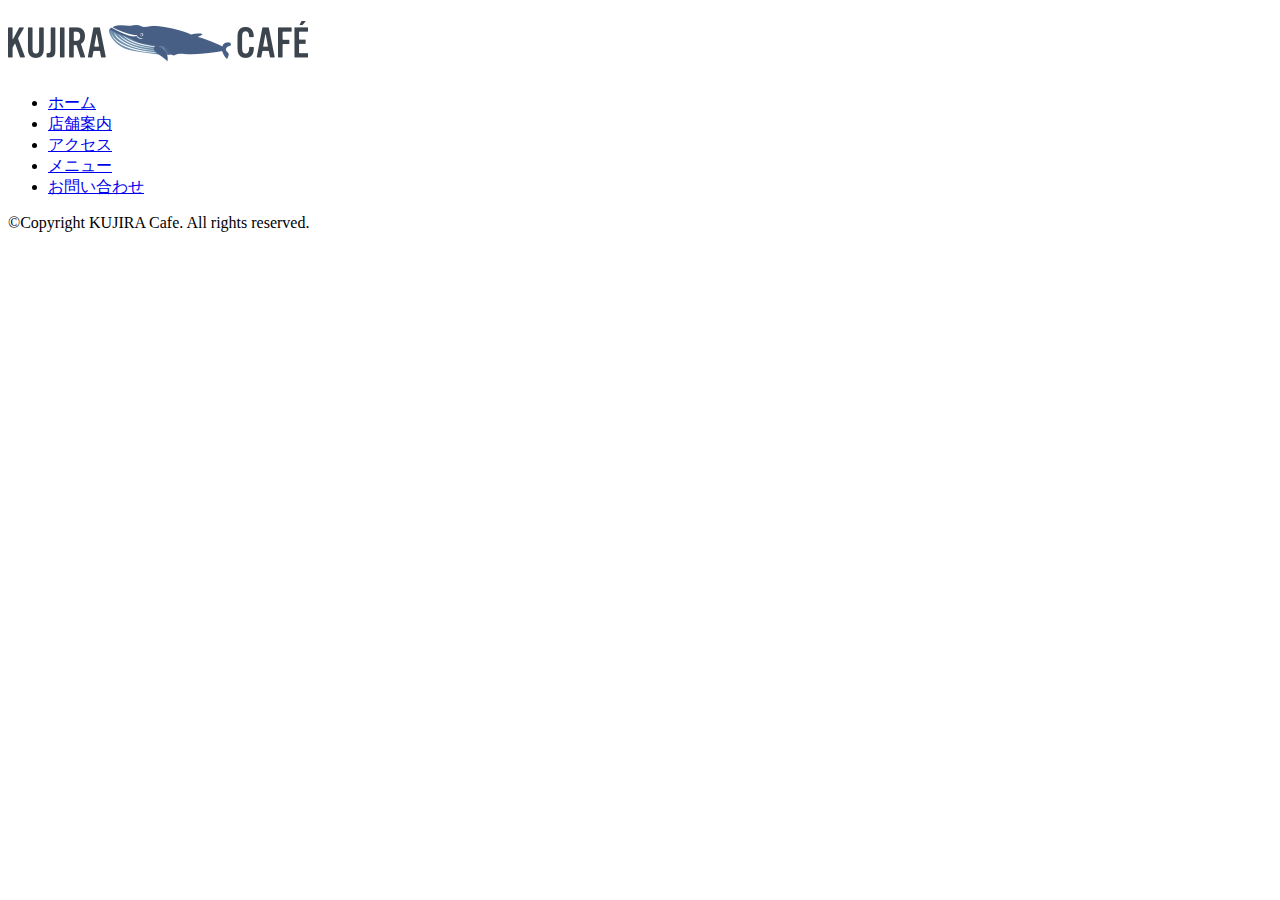
==== cafe/about.html @ 5cf15fdf "create html" ====
<!DOCTYPE html>
<html>
  <head>
    <meta charset="UTF-8">
    <title>KUJIRA Cafeについて | KUJIRA Cafe</title>
  </head>
  <body>
    <div class="wrapper">
      <!-- ヘッダー -->
      <header class="header">
        <h1 class="logo"><a href="index.html"><img src="images/logo.png" alt="KUJIRA Cafe"></a></h1>
        <nav class="nav">
          <ul>
            <li><a href="index.html">ホーム</a></li>
            <li><a href="about.html">店舗案内</a></li>
            <li><a href="access.html">アクセス</a></li>
            <li><a href="menu.html">メニュー</a></li>
            <li><a href="contact.html">お問い合わせ</a></li>
          </ul>
        </nav>
      </header>
      <!-- ヘッダーここまで -->
      <!-- メイン -->
      <main>
        
      </main>
      <!-- メインここまで -->
      <!-- フッター -->
      <footer class="footer">
        <p>&copy;Copyright KUJIRA Cafe. All rights reserved.</p>
      </footer>
      <!-- フッターここまで -->
    </div>
  </body>
</html>
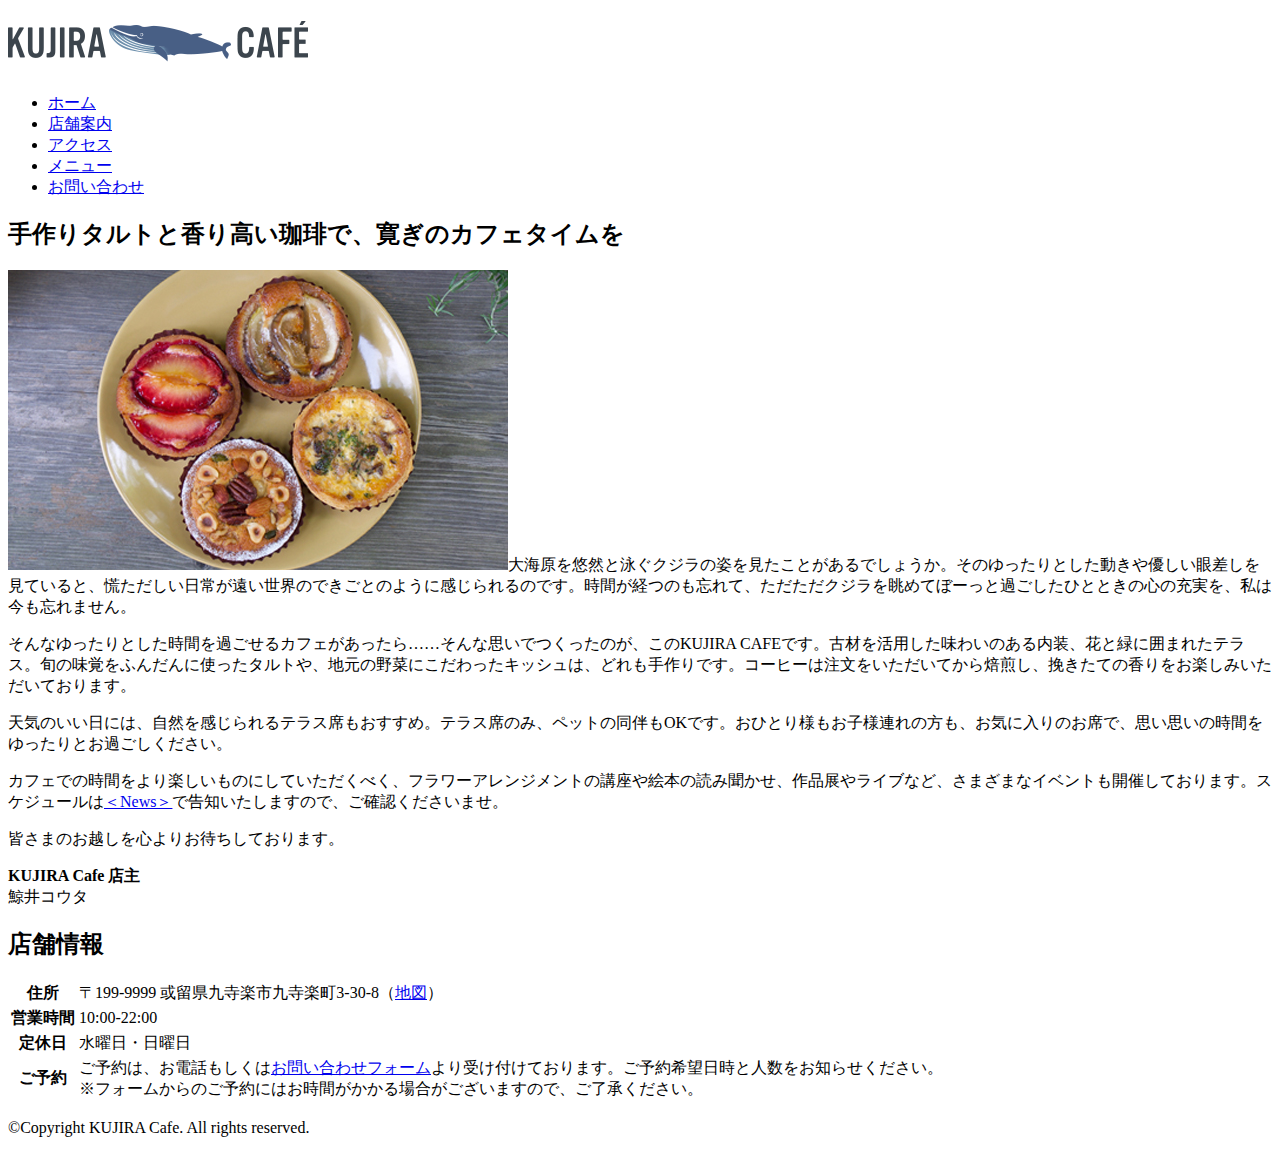
==== commit c8f09107: "create table" ====
--- a/cafe/about.html
+++ b/cafe/about.html
@@ -22,7 +22,35 @@
       <!-- ヘッダーここまで -->
       <!-- メイン -->
       <main>
+        <h2>手作りタルトと香り高い珈琲で、寛ぎのカフェタイムを</h2>
+        <p><img src="images/about-photo.jpg" alt="タルトの写真">大海原を悠然と泳ぐクジラの姿を見たことがあるでしょうか。そのゆったりとした動きや優しい眼差しを見ていると、慌ただしい日常が遠い世界のできごとのように感じられるのです。時間が経つのも忘れて、ただただクジラを眺めてぼーっと過ごしたひとときの心の充実を、私は今も忘れません。</p>
+        <p>そんなゆったりとした時間を過ごせるカフェがあったら……そんな思いでつくったのが、このKUJIRA CAFEです。古材を活用した味わいのある内装、花と緑に囲まれたテラス。旬の味覚をふんだんに使ったタルトや、地元の野菜にこだわったキッシュは、どれも手作りです。コーヒーは注文をいただいてから焙煎し、挽きたての香りをお楽しみいただいております。</p>
+        <p>天気のいい日には、自然を感じられるテラス席もおすすめ。テラス席のみ、ペットの同伴もOKです。おひとり様もお子様連れの方も、お気に入りのお席で、思い思いの時間をゆったりとお過ごしください。</p>
+        <p>カフェでの時間をより楽しいものにしていただくべく、フラワーアレンジメントの講座や絵本の読み聞かせ、作品展やライブなど、さまざまなイベントも開催しております。スケジュールは<a href="index.html#news">＜News＞</a>で告知いたしますので、ご確認くださいませ。</p>
+        <p>皆さまのお越しを心よりお待ちしております。</p>
         
+        <p><strong>KUJIRA Cafe 店主</strong><br>
+        鯨井コウタ</p>
+        <h2>店舗情報</h2>
+        <table>
+          <tr>
+            <th>住所</th>
+            <td>〒199-9999 或留県九寺楽市九寺楽町3-30-8（<a href="access.html">地図</a>）</td>
+          </tr>
+          <tr>
+            <th>営業時間</th>
+            <td>10:00-22:00</td>
+          </tr>
+          <tr>
+            <th>定休日</th>
+            <td>水曜日・日曜日</td>
+          </tr>
+          <tr>
+            <th>ご予約</th>
+            <td>ご予約は、お電話もしくは<a href="contact.html">お問い合わせフォーム</a>より受け付けております。ご予約希望日時と人数をお知らせください。<br>
+              ※フォームからのご予約にはお時間がかかる場合がございますので、ご了承ください。</td>
+          </tr>
+        </table>
       </main>
       <!-- メインここまで -->
       <!-- フッター -->
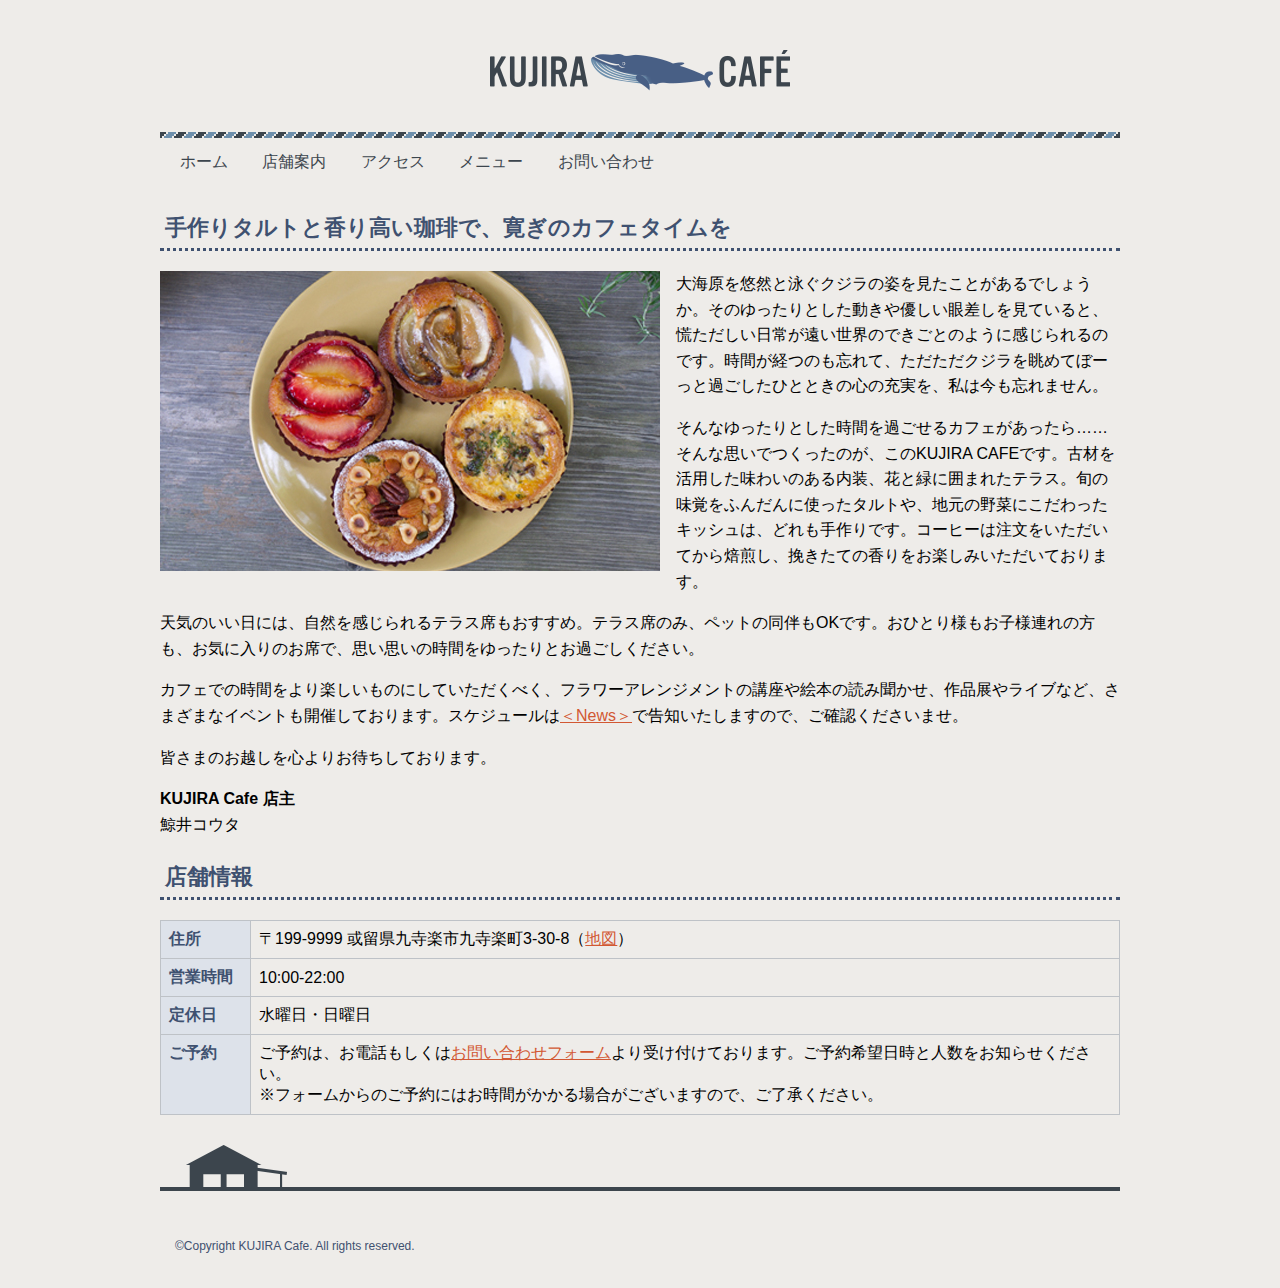
==== commit cd86def8: "create style of about.html" ====
--- a/cafe/about.html
+++ b/cafe/about.html
@@ -3,6 +3,7 @@
   <head>
     <meta charset="UTF-8">
     <title>KUJIRA Cafeについて | KUJIRA Cafe</title>
+    <link rel="stylesheet" href="css/style.css">
   </head>
   <body>
     <div class="wrapper">
@@ -23,7 +24,7 @@
       <!-- メイン -->
       <main>
         <h2>手作りタルトと香り高い珈琲で、寛ぎのカフェタイムを</h2>
-        <p><img src="images/about-photo.jpg" alt="タルトの写真">大海原を悠然と泳ぐクジラの姿を見たことがあるでしょうか。そのゆったりとした動きや優しい眼差しを見ていると、慌ただしい日常が遠い世界のできごとのように感じられるのです。時間が経つのも忘れて、ただただクジラを眺めてぼーっと過ごしたひとときの心の充実を、私は今も忘れません。</p>
+        <p><img src="images/about-photo.jpg" alt="タルトの写真" class="shop-photo">大海原を悠然と泳ぐクジラの姿を見たことがあるでしょうか。そのゆったりとした動きや優しい眼差しを見ていると、慌ただしい日常が遠い世界のできごとのように感じられるのです。時間が経つのも忘れて、ただただクジラを眺めてぼーっと過ごしたひとときの心の充実を、私は今も忘れません。</p>
         <p>そんなゆったりとした時間を過ごせるカフェがあったら……そんな思いでつくったのが、このKUJIRA CAFEです。古材を活用した味わいのある内装、花と緑に囲まれたテラス。旬の味覚をふんだんに使ったタルトや、地元の野菜にこだわったキッシュは、どれも手作りです。コーヒーは注文をいただいてから焙煎し、挽きたての香りをお楽しみいただいております。</p>
         <p>天気のいい日には、自然を感じられるテラス席もおすすめ。テラス席のみ、ペットの同伴もOKです。おひとり様もお子様連れの方も、お気に入りのお席で、思い思いの時間をゆったりとお過ごしください。</p>
         <p>カフェでの時間をより楽しいものにしていただくべく、フラワーアレンジメントの講座や絵本の読み聞かせ、作品展やライブなど、さまざまなイベントも開催しております。スケジュールは<a href="index.html#news">＜News＞</a>で告知いたしますので、ご確認くださいませ。</p>
@@ -31,8 +32,8 @@
         
         <p><strong>KUJIRA Cafe 店主</strong><br>
         鯨井コウタ</p>
-        <h2>店舗情報</h2>
-        <table>
+        <h2 class="clear">店舗情報</h2>
+        <table class="info">
           <tr>
             <th>住所</th>
             <td>〒199-9999 或留県九寺楽市九寺楽町3-30-8（<a href="access.html">地図</a>）</td>
--- a/cafe/css/style.css
+++ b/cafe/css/style.css
@@ -0,0 +1,121 @@
+@charset "UTF-8";
+
+/* ページ全体に適用される */
+html {
+  font-family: sans-serif;
+}
+html * {
+  /* htmlタグの子孫要素全てが選択される */
+  /* 「width, heightで指定する値をボーダー領域まで含む幅と高さに変更する」という意味。 */
+  box-sizing: border-box;
+}
+body {
+  /* デフォルトでは周囲に8ピクセルのマージンが設定されているのを0にする */
+  margin: 0 0 0 0;
+  background-color: #eeece9;
+}
+.wrapper {
+  margin: 0 auto 0 auto;
+  max-width: 960px;
+}
+h2{
+  color: #3f5170;
+  font-size: 22px;
+  border-bottom: 3px dotted #3f5170;
+  margin-top: 20px;
+  margin-right: 0px;
+  margin-bottom: 20px;
+  margin-left: 0px;
+  padding-top: 5px;
+  padding-right: 5px;
+  padding-bottom: 5px;
+  padding-left: 5px;
+}
+p {
+  line-height: 1.6;
+}
+a:link {
+  color: #d25833;
+}
+a:visited {
+  color: #d25833;
+}
+a:hover {
+  color: #e3937a;
+}
+a:active {
+  color: #ff6a3b;
+}
+
+/* 全てのページに適用 - ヘッダー - */
+.logo {
+  margin: 50px 0 40px 0;
+  line-height: 0;
+  text-align: center;
+}
+.nav li {
+  display: inline;
+  list-style-type: none;
+  padding-right: 30px;
+}
+.nav ul {
+  margin: 0 0 0 0;
+  padding: 20px 10px 15px 20px;
+  background-image: url(../images/menu-bg.png);
+  background-repeat: repeat-x;
+}
+.nav a:link {
+  color: #3c454d;
+  text-decoration: none;
+}
+.nav a:visited {
+  color: #3c454d;
+  text-decoration: none;
+}
+.nav a:hover {
+  color: #7b8dac;
+  text-decoration: none;
+}
+.nav a:active {
+  color: #5a9bc0;
+  text-decoration: none;
+}
+.footer {
+  background-image: url(../images/footer-bg.png);
+  background-repeat: no-repeat;
+  margin-top: 30px;
+  padding: 80px 15px 20px 15px;
+  font-size: 12px;
+  color: #3f5170;
+}
+/* 個別のスタイル */
+/* index.html */
+.keyvisual {
+  margin: 15px 0 0 0;
+}
+.news-item {
+  margin: 0;
+}
+/* about.html */
+.shop-photo {
+  float: left;
+  padding: 0 1em 1em 0;
+}
+.clear {
+  clear: both;
+}
+/* テーブル */
+.info {
+  border-collapse: collapse;
+}
+.info th, .info td {
+  padding: 8px;
+  border: 1px solid #bec2c7;
+  text-align: left;
+}
+.info th {
+  background-color: #dde2ea;
+  width: 90px;
+  color: #3f5170;
+  vertical-align: top;
+}